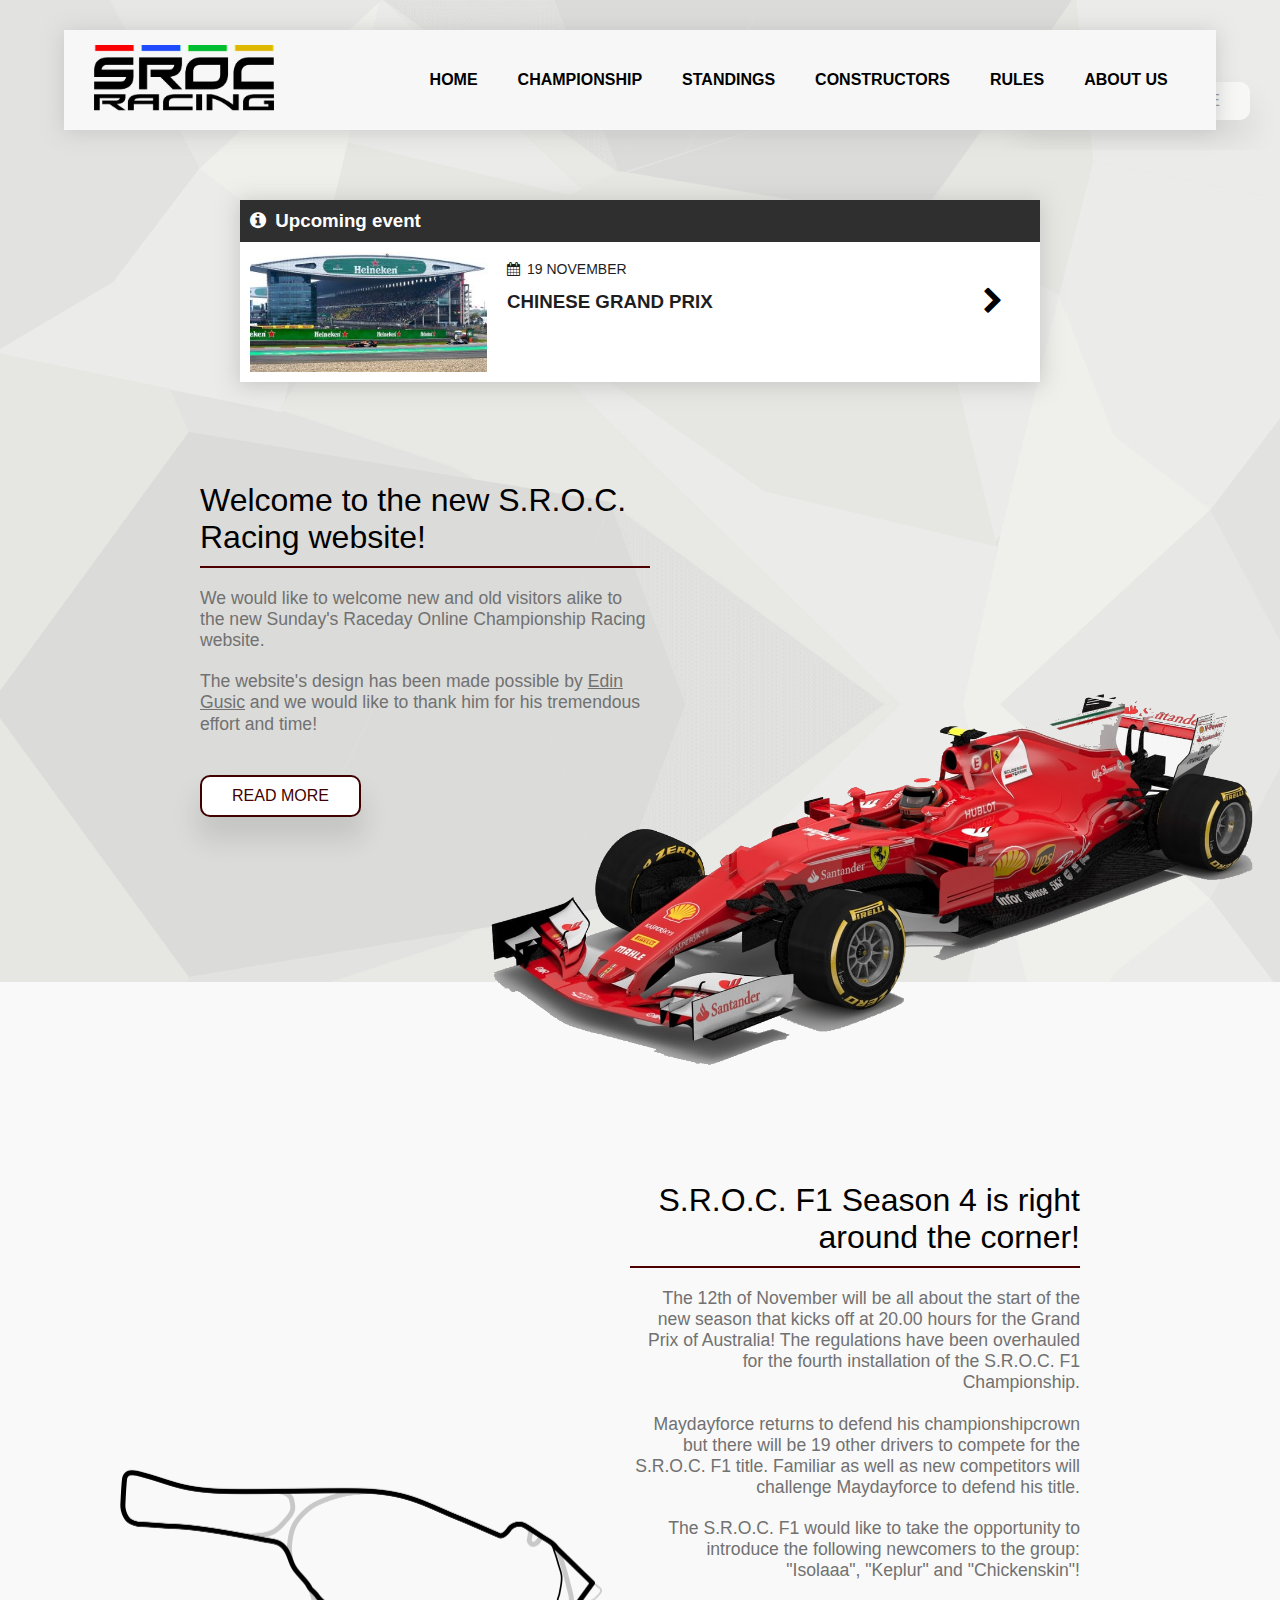
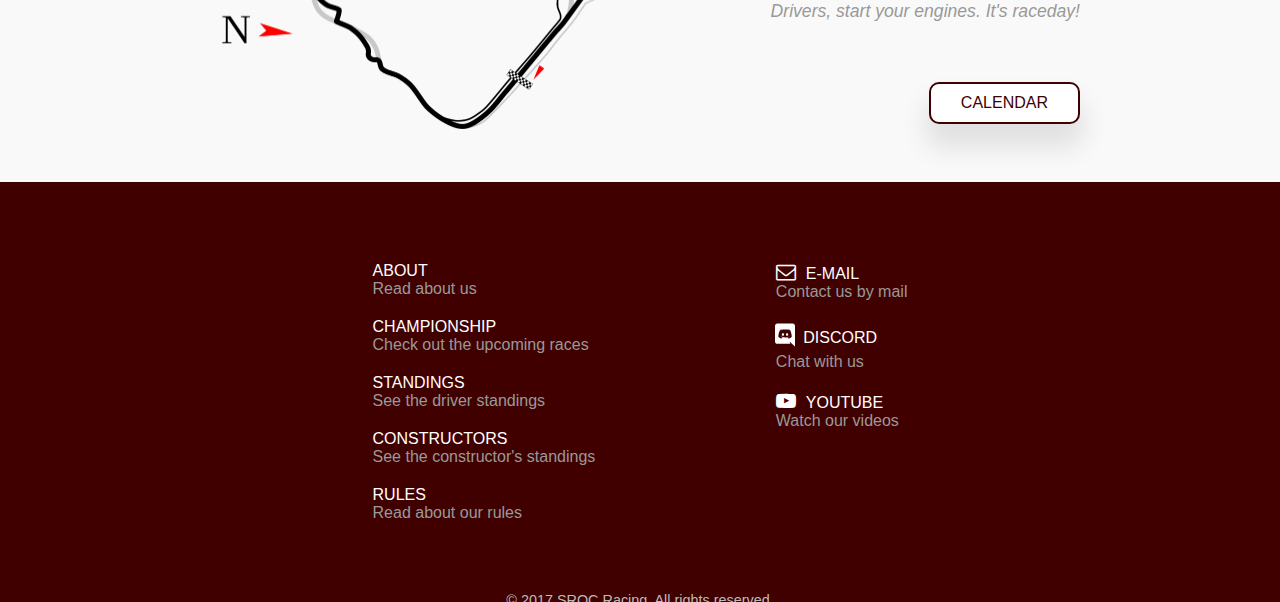
==== index.html @ 1da523b2 "Updated menu links." ====
<!DOCTYPE html>

<html>

	<head>
		<title>SROC Racing</title>
		<link rel="stylesheet" type="text/css" href="css/style.min.css">
		<link href="https://fonts.googleapis.com/css?family=Cabin:500" rel="stylesheet">
		<link rel="stylesheet" href="css/font-awesome.min.css">
		<script src="js/jquery-3.2.1.min.js"></script>
		<link rel="shortcut icon" type="image/png" href="favicon.png"/>
	</head>

	<body>

		<div class="container cmain">
			
			<div class="container cheader" id="videoWrapper">
				<div class="container cnavbar" id="navbar">
					
					<header class="navbar">
						<div class="logo">
							<a href="index.html">
								<img src="img/logo/logo4.jpg" id="logo">
							</a>
						</div>

						<div class="menu">
							<ul>
								<li> <a href="index.html" class="menuitem">HOME</a> </li>
								<li> <a href="pages/championship.html" class="menuitem">CHAMPIONSHIP</a> </li>
								<li> <a href="pages/ranking.html" class="menuitem">STANDINGS</a> </li>
                                                                <li> <a href="pages/constructors.html" class="menuitem">CONSTRUCTORS</a> </li>
								<li> <a href="pages/rules.html" class="menuitem">RULES</a> </li>
								<li> <a href="pages/about_us.html" class="menuitem">ABOUT US</a> </li>
							</ul>
						</div>
					</header>

					<header class="navbar small">
					  	<div class="logo">
							<a href="index.html">
								<img src="img/logo/logo4.jpg" id="logo">
							</a>
						</div>

					  	<input class="menu-btn" type="checkbox" id="menu-btn" />
					  	<label class="menu-icon" for="menu-btn"><span class="navicon"></span></label>

					  	<ul class="menu small">
					    	<li> <a href="index.html" class="menuitem">HOME</a> </li>
							<li> <a href="pages/championship.html" class="menuitem">CHAMPIONSHIP</a> </li>
							<li> <a href="pages/ranking.html" class="menuitem">STANDINGS</a> </li>
                                                        <li> <a href="pages/constructors.html" class="menuitem">CONSTRUCTORS</a> </li>
							<li> <a href="pages/rules.html" class="menuitem">RULES</a> </li>
							<li> <a href="pages/about_us.html" class="menuitem">ABOUT US</a> </li>
					  	</ul>
					</header>

				</div>

				<div class="header_video_wrapper">
					<video autoplay loop muted class="fillWidth" id="frontVideo">
						<source src="vid/SROC7.mp4" type="video/mp4">
						Your browser does not support the video tag.
					</video>
					<a class="button" href="https://www.youtube.com/channel/UCfa7tv2SwnCzgW_C909Ohbw" target="_blank">WATCH ON YOUTUBE</a>
				</div>

			</div>

			<div class="upcoming">
				<a href="pages/championship.html">
					<h3 class="upcoming_title">Upcoming event</h3>
					<div class="calendar_wrapper" id="calendar_2017">
							
						<div class="race" id="china">
							<div class="race_img">
							</div>
							<div class="race_info">
								<div class="race_date">
									<p><span>19 NOVEMBER</span></p>
								</div>
								<div class="race_name">
									<h3>CHINESE GRAND PRIX</h3>
								</div>
							</div>
						</div>
					</div>
				</a>
			</div>

			<div class="container ccontent">
				<div class="content_wrapper">
					<div class="content_text">
						<h2>Welcome to the new S.R.O.C. Racing website!</h2>
						<p>We would like to welcome new and old visitors alike to the new Sunday&#39;s Raceday Online Championship Racing website.</p>
						<p>The website&#39;s design has been made possible by <a href="https://edingusic.com" target="_blank">Edin Gusic</a> and we would like to thank him for his tremendous effort and time!</p>
						<a class="button" href="pages/about_us.html">READ MORE</a>
					</div>

					<div class="content_image">
					</div>
				</div>
			</div>

			<div class="container ccontent2">
				<div class="content_wrapper clearfix">
					<div class="content_text right">
						<h2>S.R.O.C. F1 Season 4 is right around the corner!</h2>
						<p>The 12th of November will be all about the start of the new season that kicks off at 20.00 hours for the Grand Prix of Australia! The regulations have been overhauled for the fourth installation of the S.R.O.C. F1 Championship.
						</p>
						<p>
						Maydayforce returns to defend his championshipcrown but there will be 19 other drivers to compete for the S.R.O.C. F1 title. Familiar as well as new competitors will challenge Maydayforce to defend his title.
						</p>
						<p>
						The S.R.O.C. F1 would like to take the opportunity to introduce the following newcomers to the group: &#34;Isolaaa&#34;, &#34;Keplur&#34; and &#34;Chickenskin&#34;!
						</p> 
						<p class="italic">Drivers, start your engines. It&#39;s raceday!</p>
						<a class="button" href="pages/championship.html">CALENDAR</a>
					</div>
					<div class="content_image left">
					</div>
				</div>
			</div>

			<div class="container cfooter">
				<div class="footer clearfix">
					<div class="footer_left">
						<ul class="left">
							<li>
								<a href="pages/about_us.html"><h4>ABOUT</h4></a>
								<p>Read about us</p>
							</li>
							<li>
								<a href="pages/championship.html"><h4>CHAMPIONSHIP</h4></a>
								<p>Check out the upcoming races</p>
							</li>
							<li>
								<a href="pages/ranking.html"><h4>STANDINGS</h4></a>
								<p>See the driver standings</p>
							</li>
                                                        <li>
                                                            <a href="pages/constructors.html"><h4>CONSTRUCTORS</h4></a>
                                                            <p>See the constructor's standings</p>
                                                        </li>
							<li>
								<a href="pages/ranking.html"><h4>RULES</h4></a>
								<p>Read about our rules</p>
							</li>
						</ul>
					</div>
					<div class="footer_right">
						<ul class="right">
							<li id="mail">
								<a href="mailto:administrator@sroc.racing"><h4>E-MAIL</h4></a>
								<p>Contact us by mail</p>
							</li>
							<li id="discord">
								<a href="https://discord.gg/fJANhGU" target="_blank">
									<img src="fonts/discord.svg">
									<h4>DISCORD</h4>
								</a>
								<p>Chat with us</p>
							</li>
							<li id="youtube">
								<a href="https://www.youtube.com/channel/UCfa7tv2SwnCzgW_C909Ohbw" target="_blank"><h4>YOUTUBE</h4></a>
								<p>Watch our videos</p>
							</li>
						</ul>
					</div>
					<div class="copyright">
						<p>&#169; 2017 SROC Racing. All rights reserved.
					</div>
				</div>
			</div>
			
		</div>

		<script src="js/script.min.js"></script>

	</body>

</html>
---- css/style.min.css ----
.navbar,.navbar .menu ul{display:flex;height:100%}.cmain,.navbar.small ul,.race{overflow:hidden}*{box-sizing:border-box;position:relative;margin:0;padding:0}body{background:url(../img/Background.png) top center #e2e2e2;background-size:100% auto}a,dd,dt,h1,h2,h3,h4,h5,p{font-family:'Open sans',sans-serif}h2{font-size:2em;font-weight:100}p{font-size:1.1em;margin-bottom:20px}.content_text p.italic,.italic{font-style:italic;color:#999}.button{padding:10px 30px;border:2px solid #410000;color:#410000;background-color:#fff;transition:.3s;border-radius:10px;text-decoration:none;box-shadow:0 20px 27px 3px rgba(0,0,0,.1)}.button:hover{background-color:#410000;color:#fff;transition:.3s}.navbar .menu li a,.navbar.small li a{color:inherit;font-size:16px;text-decoration:none}.container{width:100%}.cheader{height:800px}.cpage .cheader{height:unset}.ccontent{height:600px;z-index:5}.cnavbar,.navbar-scrolled{z-index:20;right:0;margin-right:auto;margin-left:auto;left:0}.ccontent2{height:800px;background-color:#f9f9f9}.cfooter{background-color:#410000;height:420px}.cnavbar,.navbar.small li a,.navbar.small ul{background-color:#F7F7F7}.cnavbar{position:absolute;top:30px;width:90%;height:100px;box-shadow:0 2px 20px 0 hsla(0,0%,75%,.8)}.navbar-scrolled{position:fixed;top:10px}.header_video_wrapper{position:absolute;top:0;left:0;height:100%;width:100%;overflow:hidden}.navbar{justify-content:space-between}.navbar .logo{width:30%}.navbar .menu{width:70%}.navbar .menu ul{align-items:center}.navbar .menu ul li{list-style-type:none;display:inline-block;padding:10px 20px;text-align:center}.navbar .menu li a{width:100%;font-weight:700}.navbar .logo img{width:200px;height:auto;padding:10px;margin:5px 0 0 20px}.navbar .logo .logo-sticky{width:185px;margin-top:5px;margin-left:20%;padding-top:0}.navbar.small{display:block}.navbar.small .logo{float:left}.navbar.small ul{list-style:none}.navbar.small li a{display:block;padding:20px;border-right:1px solid #f4f4f4;transition:.2s}.navbar.small li a:hover{background-color:#2F2F2F;color:#fff;transition:.2s}.navbar.small .menu{float:right;clear:both;max-height:0;width:100%;transition:max-height .2s ease-out;background-color:#F7F7F7;box-shadow:1px 14px 20px 0 hsla(0,0%,75%,.8)}.upcoming,video{box-shadow:0 2px 20px 2px hsla(0,0%,75%,.8)}.navbar.small .menu li{text-align:right;background-color:#F7F7F7}.navbar.small .menu-icon{cursor:pointer;display:inline-block;float:right;padding:46px 20px;position:relative;user-select:none}.navbar.small .menu-icon .navicon{background:#333;display:block;height:2px;position:relative;transition:background .2s ease-out;width:24px}.navbar.small .menu-icon .navicon:after,.navbar.small .menu-icon .navicon:before{background:#333;content:'';display:block;height:100%;position:absolute;transition:all .2s ease-out;width:100%}.navbar.small .menu-icon .navicon:before{top:5px}.navbar.small .menu-icon .navicon:after{top:-5px}.navbar.small .menu-btn{display:none}.navbar.small .menu-btn:checked~.menu{max-height:300px}.navbar.small .menu-btn:checked~.menu-icon .navicon{background:0 0}.navbar.small .menu-btn:checked~.menu-icon .navicon:before{transform:rotate(-45deg)}.navbar.small .menu-btn:checked~.menu-icon .navicon:after{transform:rotate(45deg)}.navbar.small .menu-btn:checked~.menu-icon:not(.steps) .navicon:after,.navbar.small .menu-btn:checked~.menu-icon:not(.steps) .navicon:before{top:0}video{position:absolute;z-index:0}video.fillWidth{width:100%;height:auto;left:0;top:-60px}.header_video_wrapper .button{position:absolute;right:30px;bottom:30px;border:none;color:#2f2f2f;opacity:.6}.header_video_wrapper .button:hover{background-color:#fff;color:#2f2f2f;opacity:1}.content_wrapper{padding:100px 30px 205px;margin:0 auto;max-width:1020px}.clearfix:after{content:".";visibility:hidden;display:block;height:0;clear:both}.upcoming{max-width:800px;margin:50px auto 0;background-color:#fff;transition:.2s}.upcoming a{text-decoration:none;color:inherit;display:inline-block;width:100%}.upcoming .race_info:after,.upcoming h3.upcoming_title:before{font-family:FontAwesome;font-style:normal;font-weight:400;text-decoration:inherit}.upcoming:hover{box-shadow:0 2px 20px 6px hsla(0,0%,75%,.8);transition:.2s}h3.upcoming_title{background:#2f2f2f;color:#fff;padding:10px}.upcoming h3.upcoming_title:before{content:'\f05a';padding-right:.5em}.upcoming .calendar_wrapper{margin-top:10px}.upcoming .race{box-shadow:none;width:calc(100% - 10px);margin:0 0 10px 10px}.upcoming .race .race_date,.upcoming .race .race_name{width:90%}.upcoming .race_info:after{content:'\f054';font-size:28px;padding-left:.5em;position:absolute;top:35px}.content_text{width:100%;max-width:450px;margin-left:40px;z-index:5}.content_text h2{margin-bottom:20px;padding-bottom:10px;border-bottom:2px solid #4E0000}.content_text p{line-height:1.2;color:#717171}.content_text p a{color:inherit}.content_text.right{text-align:right;float:right;margin-top:100px;margin-right:40px}.content_text.right .button{margin-top:40px}.content_text .button{margin-top:20px;display:inline-block}.content_image{position:absolute;width:100%;max-width:850px;height:684px;right:-150px;bottom:-80px;background-image:url(../img/model2.png);background-size:contain;background-position:bottom;background-repeat:no-repeat}.content_image.left{background-image:url(../img/circuit.png);width:100%;max-width:500px;right:unset;left:-50px;height:400px;bottom:200px;margin:0 40px}.race,.race .race_img{height:120px;float:left}.calendar_header,.ranking_header{text-align:center}.calendar_wrapper,.ranking_wrapper{margin-top:30px}.race{width:48%;background-color:#fff;margin-bottom:30px;box-shadow:0 2px 20px 0 hsla(0,0%,75%,.8)}.race:nth-child(odd){margin-right:4%}.race.finished{background-color:#2f2f2f}.race .race_img{background-size:cover;background-repeat:no-repeat;background-position:center center;display:inline-block;width:30%;transition:all .3s ease-in-out}.race .race_info{float:left;display:inline-block;width:70%;height:inherit;padding:10px 20px}.finished .race_winner p:before,.race .race_date p::before{font-family:FontAwesome;font-style:normal;font-weight:400;text-decoration:inherit;padding-right:.5em}.race .race_date,.race .race_name,.race .race_winner{float:left;display:inline-block;color:#1E1E1E}.race.finished .race_date,.race.finished .race_name,.race.finished .race_winner{color:#fff}.race .race_date{width:100%;line-height:1}.race .race_date p{font-size:14px;margin-bottom:15px}.race .race_date p::before{content:'\f073'}.race.finished .race_date p span{font-size:1em;line-height:1em;position:relative}.race.finished .race_date p span::after{border-bottom:.125em solid #c30000;content:"";left:0;margin-top:calc(.125em / 2 * -1);position:absolute;right:0;top:50%}.race .race_name{width:100%;margin-bottom:5px}.race.finished .race_name h3::after{content:'\f11e';font-family:FontAwesome;font-style:normal;font-weight:400;text-decoration:inherit;padding-left:.5em}.race .race_winner{width:100%}.finished .race_winner p:before{content:'\f091';font-size:24px;color:#FFD670}.header h1,.ranking_wrapper{padding:20px;box-shadow:0 2px 20px 0 hsla(0,0%,75%,.8)}.race .race_info:before{content:' ';position:absolute;left:0;top:0;height:100%;width:100%;display:inline-block;-webkit-transition:all .3s ease-in-out;transition:all .2s ease-in-out;background-color:#fff}.race .race_info,.race:hover .race_info,.race:hover .race_info:before{transition:all .2s ease-in-out}.race.finished .race_info:before{background-color:#2f2f2f}.race:hover .race_info:before{transform:scalex(1.02)}.race:hover .race_info{transform:translate(-15px,0)}.race:hover .race_img{transform:scale(1.2);transition:all .3s ease-in-out}#australia .race_img{background-image:url(../img/races/australia.jpg)}#china .race_img{background-image:url(../img/races/china.jpg)}#bahrain .race_img{background-image:url(../img/races/bahrain.jpg)}#russia .race_img{background-image:url(../img/races/russia.jpg)}#spain .race_img{background-image:url(../img/races/spain.jpg)}#monaco .race_img{background-image:url(../img/races/monaco.jpg)}#canada .race_img{background-image:url(../img/races/canada.jpg)}#azerbaijan .race_img{background-image:url(../img/races/azerbaijan.jpg)}#austria .race_img{background-image:url(../img/races/austria.jpg)}#england .race_img{background-image:url(../img/races/england.jpg)}#hungary .race_img{background-image:url(../img/races/hungary.jpg)}#belgium .race_img{background-image:url(../img/races/belgium.jpg)}#italy .race_img{background-image:url(../img/races/italy.jpg)}#singapore .race_img{background-image:url(../img/races/singapore.jpg)}#malaysia .race_img{background-image:url(../img/races/malaysia.jpg)}#japan .race_img{background-image:url(../img/races/japan.jpg)}#us .race_img{background-image:url(../img/races/us.jpg)}#mexico .race_img{background-image:url(../img/races/mexico.jpg)}#brasil .race_img{background-image:url(../img/races/brasil.jpg)}#abu_dhabi .race_img{background-image:url(../img/races/abu_dhabi.jpg)}.header h1{background-color:#FFF}.ranking_wrapper{background-color:#fff;border-radius:5px;overflow-x:auto}#teams{border-collapse:collapse;width:100%}#teams td,#teams th{border:1px solid #ddd;padding:15px 8px;margin:5px 0;font-family:Cabin,sans-serif;text-align:center}.pos.down span:after,.pos.up span:after{font-family:FontAwesome;font-style:normal;font-weight:400;text-decoration:inherit;margin-left:.5em}#teams th{padding-top:12px;padding-bottom:12px;text-align:left;background-color:#2f2f2f;color:#fff}#teams td.pos{text-align:left}#teams td.name{min-width:150px}td.team{width:210px;min-width:200px;background-size:cover}.pos.up span:after{content:'\f0d8';color:green}.pos.down span:after{content:'\f0d7';color:red}td.team.ferari{background-image:url(../img/cars/ferari.png)}td.team.mercedes{background-image:url(../img/cars/mercedes.png)}td.team.redbull{background-image:url(../img/cars/redbull.png)}td.team.renault{background-image:url(../img/cars/renault.png)}td.team.force_india{background-image:url(../img/cars/force_india.png)}td.team.haas{background-image:url(../img/cars/haas.png)}td.team.mclaren{background-image:url(../img/cars/mclaren.png)}td.team.sauber{background-image:url(../img/cars/sauber.png)}td.team.tororosso{background-image:url(../img/cars/tororosso.png)}td.team.williams{background-image:url(../img/cars/williams.png)}.about_us_wrapper,.rules_wrapper{padding:20px;background-color:#FFF;box-shadow:0 2px 20px 0 hsla(0,0%,75%,.8)}.header.about_us h1,.header.rules h1{padding:0 0 10px;background-color:#FFF;box-shadow:none;text-align:left;margin-bottom:30px;border-bottom:2px solid #4E0000}.rules_text section{margin-bottom:40px}.about_us_text p,.rules_text p{font-size:inherit;margin-bottom:20px}.rules_text dl{display:flex;flex-flow:row;flex-wrap:wrap;width:100%;overflow:visible}.rules_text dl dd,.rules_text dl dt{text-overflow:ellipsis;overflow:hidden}.rules_text dl dt{flex:0 0 30%}.rules_text dl dd{flex:0 0 50%;margin-left:auto;text-align:left}.rules_text h3{margin-bottom:10px}.about_us_text section{margin-bottom:40px;text-align:left}.about_us_text p{width:70%;margin:0 auto}.about_us_img{width:30%;margin:20px auto}.about_us_img img{width:100%}.footer{width:70%;color:#fff;margin:0 auto;padding-top:70px;display:flex;flex-wrap:wrap;justify-content:space-evenly}.footer h4{font-weight:100;display:inline}.footer p{font-size:1em;font-weight:100;color:#999}.footer ul{display:inline-block}.footer ul li{list-style-type:none;font-size:1em;margin:10px 0}.footer ul li a{text-decoration:none;color:inherit}#mail h4:before,#youtube h4:before{font-family:FontAwesome;font-size:20px;font-style:normal;font-weight:400;text-decoration:inherit;margin-right:.5em}#mail h4:before{content:'\f003'}#discord img{width:28px;height:28px;margin-left:-5px}#discord h4{vertical-align:super}#youtube h4:before{display:inline;content:'\f16a'}.copyright{padding-top:50px;width:100%;text-align:center}.copyright p{color:#bbb;font-size:.9em;font-weight:100}@media screen and (max-width:1545px){.header_video_wrapper video{top:0}}@media screen and (max-width:1100px){.content_image.left{left:0;max-width:400px}}@media screen and (min-width:900px){.navbar.small{display:none}}@media screen and (max-width:900px){.content_image.left,.header_video_wrapper,.navbar{display:none}.cheader{height:150px!important}.ccontent2{height:unset}#navbar{width:95%}.upcoming{margin:50px 30px 0}.ccontent2 .content_wrapper{padding:20px 30px 100px}.content_text{max-width:500px}.about_us_img{width:50%}.race{width:100%}.race:nth-child(odd){margin-right:0}}@media screen and (max-width:600px){.content_image.left,.race .race_img{display:none}.ccontent,.ccontent2,.cfooter{height:unset}.race .race_info{width:100%}.content_text{margin:0 auto}.content_image{right:-50px}.ccontent2 .content_wrapper{padding-top:0;padding-bottom:50px}.content_text.right{margin-top:100px;text-align:unset;float:left}.content_text .button{width:inherit;text-align:center}.content_text.right .button{margin-top:20px}.footer_left,.footer_right{width:100%;text-align:center}.footer ul li{margin:20px 0}.rules_text dl dt{flex:0 0 100%}.rules_text dl dd{flex:0 0 100%;margin-bottom:15px}.about_us_img{width:60%}}
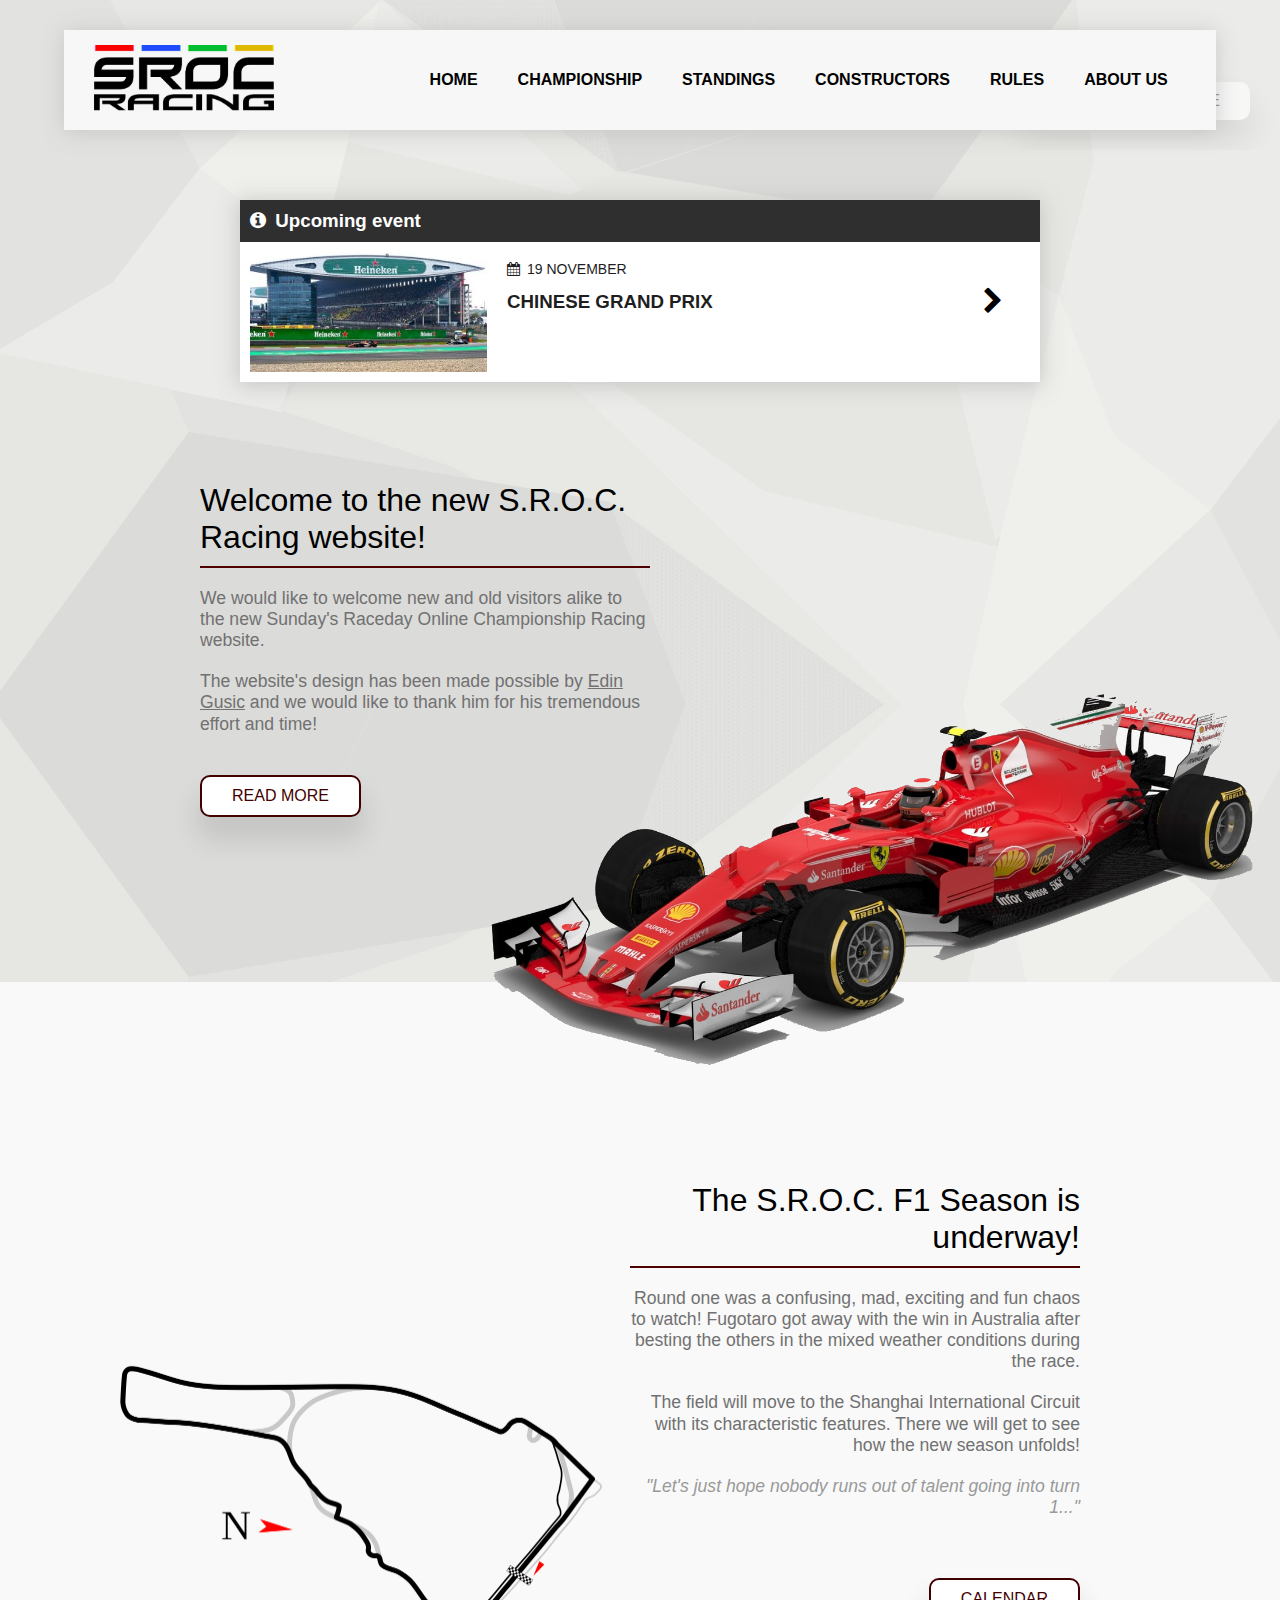
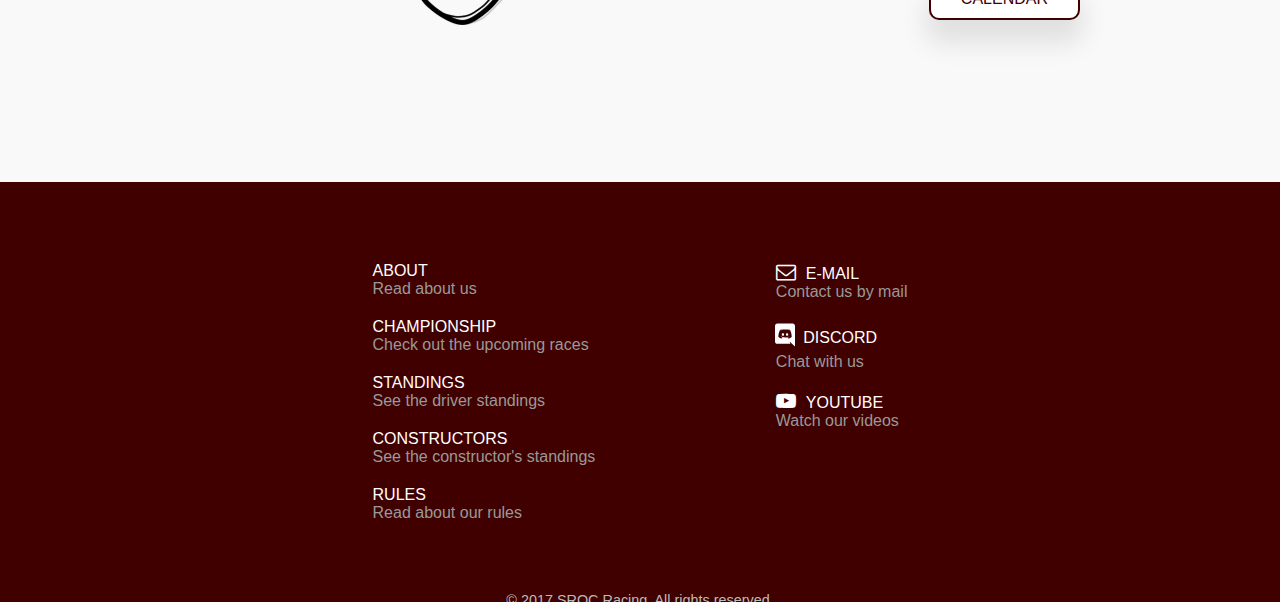
==== commit 4f836ba2: "Updated homepage" ====
--- a/index.html
+++ b/index.html
@@ -9,6 +9,7 @@
 		<link rel="stylesheet" href="css/font-awesome.min.css">
 		<script src="js/jquery-3.2.1.min.js"></script>
 		<link rel="shortcut icon" type="image/png" href="favicon.png"/>
+                <meta name="viewport" content="width=device-width, initial-scale=1"> 
 	</head>
 
 	<body>
@@ -107,16 +108,14 @@
 			<div class="container ccontent2">
 				<div class="content_wrapper clearfix">
 					<div class="content_text right">
-						<h2>S.R.O.C. F1 Season 4 is right around the corner!</h2>
-						<p>The 12th of November will be all about the start of the new season that kicks off at 20.00 hours for the Grand Prix of Australia! The regulations have been overhauled for the fourth installation of the S.R.O.C. F1 Championship.
+						<h2>The S.R.O.C. F1 Season is underway!</h2>
+						<p>
+						Round one was a confusing, mad, exciting and fun chaos to watch! Fugotaro got away with the win in Australia after besting the others in the mixed weather conditions during the race.
 						</p>
 						<p>
-						Maydayforce returns to defend his championshipcrown but there will be 19 other drivers to compete for the S.R.O.C. F1 title. Familiar as well as new competitors will challenge Maydayforce to defend his title.
-						</p>
-						<p>
-						The S.R.O.C. F1 would like to take the opportunity to introduce the following newcomers to the group: &#34;Isolaaa&#34;, &#34;Keplur&#34; and &#34;Chickenskin&#34;!
+						The field will move to the Shanghai International Circuit with its characteristic features. There we will get to see how the new season unfolds!
 						</p> 
-						<p class="italic">Drivers, start your engines. It&#39;s raceday!</p>
+						<p class="italic">&#34;Let&#39;s just hope nobody runs out of talent going into turn 1...&#34;</p>
 						<a class="button" href="pages/championship.html">CALENDAR</a>
 					</div>
 					<div class="content_image left">
